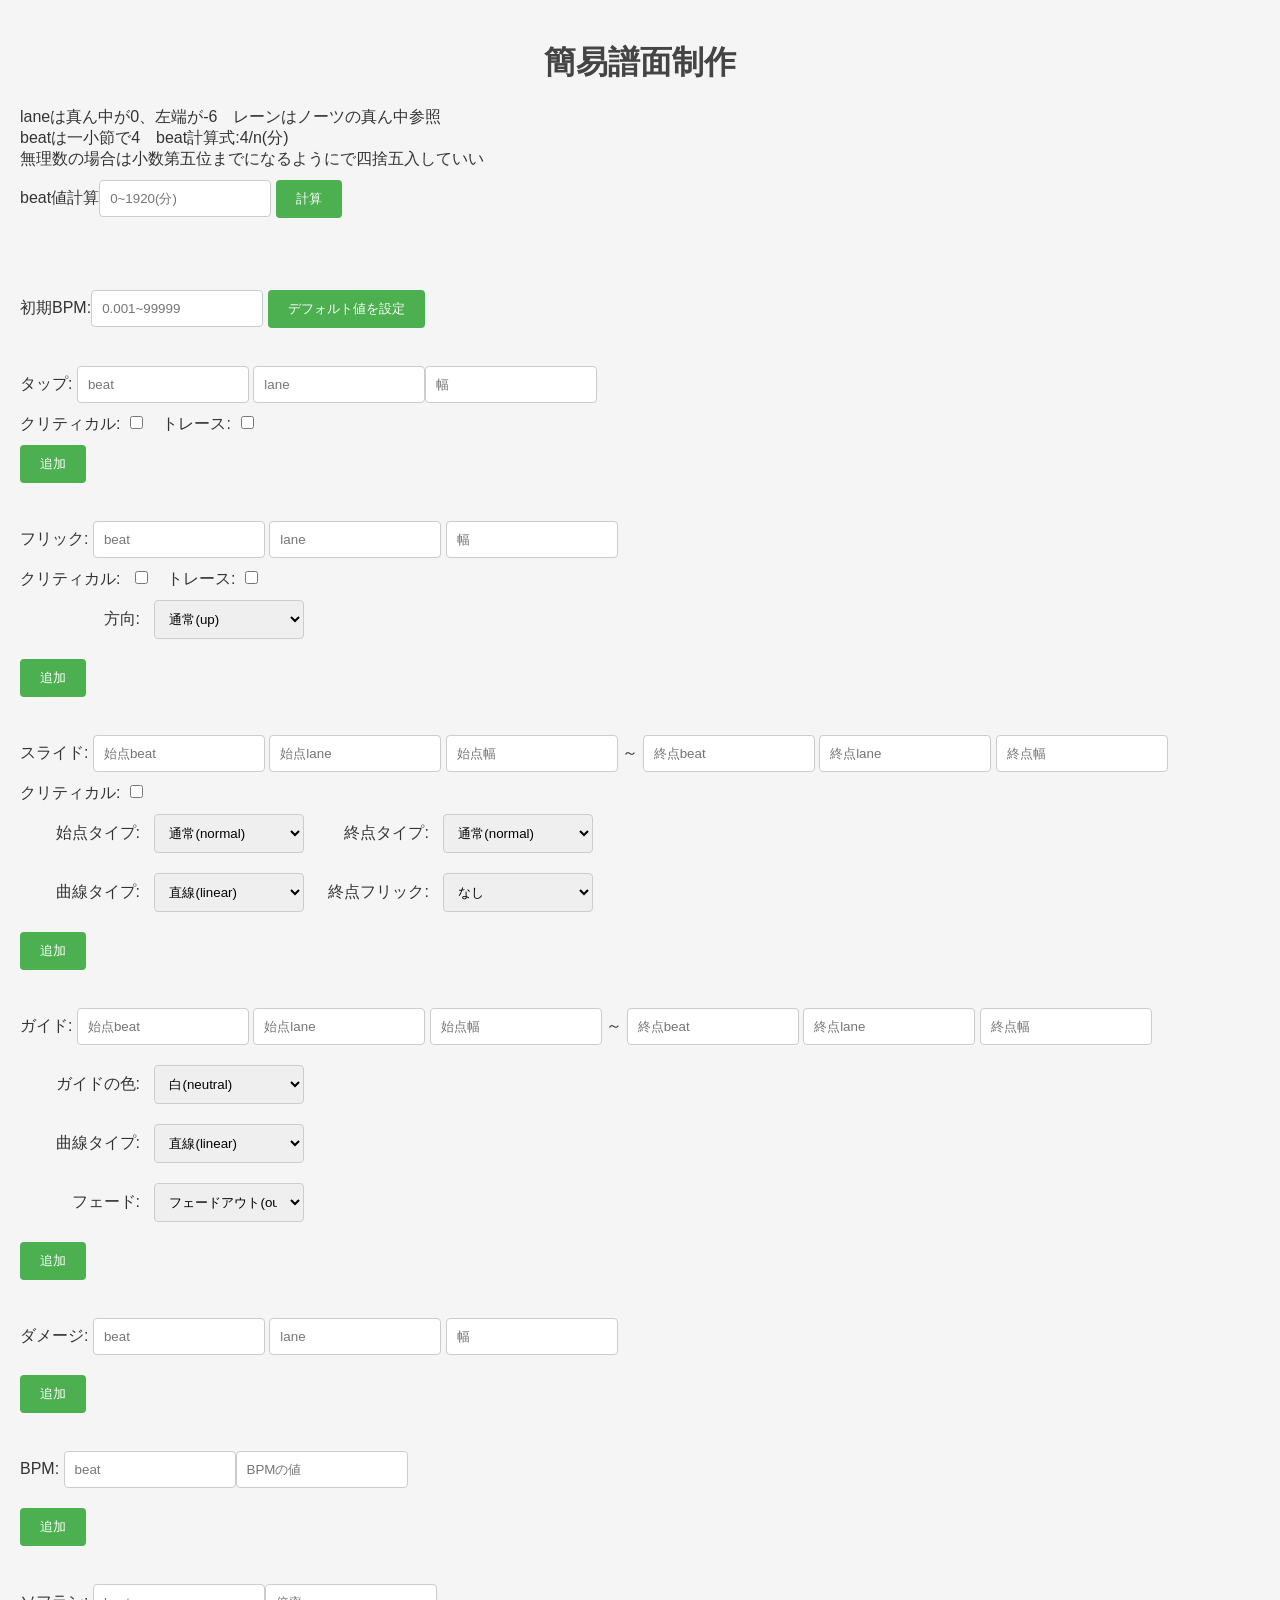
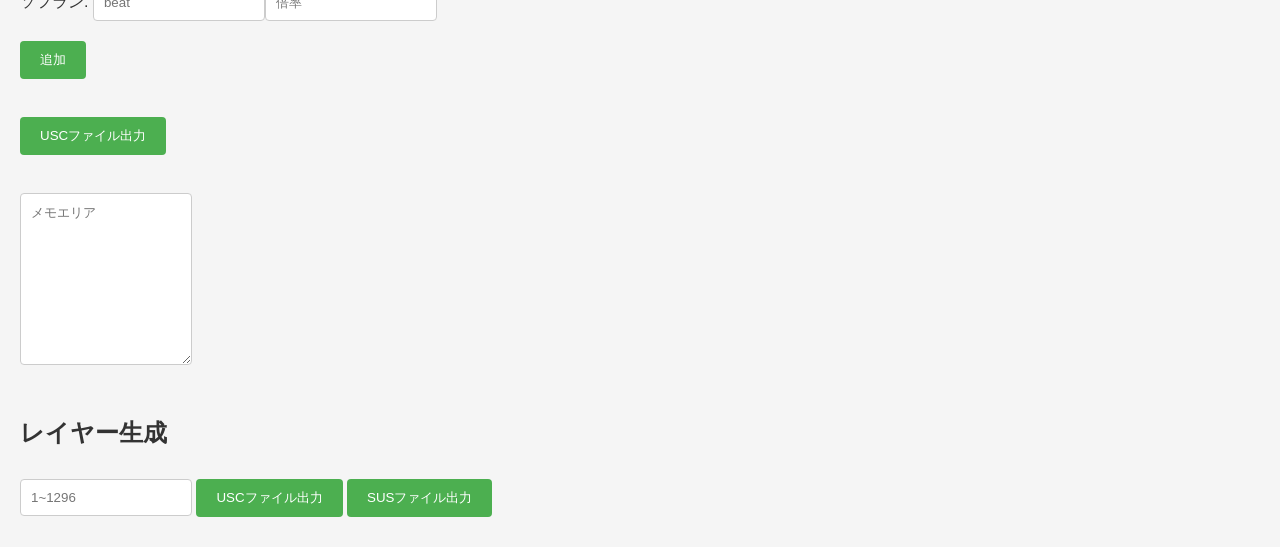
==== Chart.html @ f0b9824b "Add files via upload" ====
<!DOCTYPE html>
<html lang="en">
<head>
<meta charset="UTF-8">
<meta name="viewport" content="width=device-width, initial-scale=1.0">
<title>簡易譜面制作ツール</title>
<link rel="stylesheet" href="Chart.css"> <!-- ここでCSSファイルをリンク -->
</head>
<body>

<h1>簡易譜面制作</h1>
laneは真ん中が0、左端が-6　レーンはノーツの真ん中参照
<br>beatは一小節で4　beat計算式:4/n(分)
<br>無理数の場合は小数第五位までになるようにで四捨五入していい<br>
beat値計算<input type="number" id="beat" min="0" max="1920" placeholder="0~1920(分)">
    <button onclick="calculation()">計算</button>
    <p id="result"></p>
<br><br>
初期BPM:<input type="number" id="inputNumber" min="0.001" max="99999" placeholder="0.001~99999">
<button onclick="setDefault()">デフォルト値を設定</button>
<br><br>

タップ: <input type="number" id="Tapbeat" min="0" max="2000" placeholder="beat">
<input type="number" id="Taplane" min="-12" max="36" placeholder="lane"><input type="number" id="Tapwidth" min="0" max="36" placeholder="幅"><br>
クリティカル:<input type="checkbox" id="Tapcritical">　トレース:<input type="checkbox" id="Taptrace"><br>
<button onclick="Tapadd()">追加</button>
<br><br>

フリック:
<input type="number" id="Flickbeat" min="0" max="2000" placeholder="beat">
<input type="number" id="Flicklane" min="-12" max="24" placeholder="lane">
<input type="number" id="Flickwidth" min="0" max="36" placeholder="幅"><br>
クリティカル:
<input type="checkbox" id="Flickcritical">　トレース:<input type="checkbox" id="Flicktrace"><br>
<label for="Flickmuki">方向:</label>
<select id="Flickmuki">
    <option value="up">通常(up)</option>
    <option value="right">右(right)</option>
    <option value="left">左(left)</option>
    <option value="none">矢印なし(none)</option>
</select><br>
<button onclick="Flickadd()">追加</button>
<br><br>

スライド: 
<input type="number" id="SlidebeatSTART" min="0" max="2000" placeholder="始点beat">
<input type="number" id="SlidelaneSTART" min="-12" max="24" placeholder="始点lane">
<input type="number" id="SlidewidthSTART" min="0" max="36" placeholder="始点幅"> ～
<input type="number" id="SlidebeatEND" min="0" max="2000" placeholder="終点beat">
<input type="number" id="SlidelaneEND" min="-12" max="24" placeholder="終点lane">
<input type="number" id="SlidewidthEND" min="0" max="36" placeholder="終点幅"><br>
クリティカル:<input type="checkbox" id="Slidecritical"><br>
<label for="SlidetypeSTART">始点タイプ:</label>
<select id="SlidetypeSTART">
    <option value="normal">通常(normal)</option>
    <option value="trace">トレース(trace)</option>
    <option value="none">始点消し(none)</option>
</select>
<label for="SlidetypeEND">終点タイプ:</label>
<select id="SlidetypeEND">
    <option value="normal">通常(normal)</option>
    <option value="trace">トレース(trace)</option>
    <option value="none">終点消し(none)</option>
</select><br>
<label for="curve1">曲線タイプ:</label>
<select id="curve1">
    <option value="linear">直線(linear)</option>
    <option value="in">加速(in)</option>
    <option value="out">減速(out)</option>
    <option value="inout">加速+減速(inout)</option>
    <option value="outin">減速+加速(outin)</option>
</select>
<label for="ENDFlickmuki">終点フリック:</label>
<select id="ENDFlickmuki">
    <option value=>なし</option>
    <option value="up">通常(up)</option>
    <option value="right">右(right)</option>
    <option value="left">左(left)</option>
</select><br>
<button onclick="Slideadd()">追加</button>

<br><br>

ガイド:
<input type="number" id="GuidebeatSTART" min="0" max="2000" placeholder="始点beat">
<input type="number" id="GuidelaneSTART" min="-12" max="24" placeholder="始点lane">
<input type="number" id="GuidewidthSTART" min="0" max="36" placeholder="始点幅"> ～
<input type="number" id="GuidebeatEND" min="0" max="2000" placeholder="終点beat">
<input type="number" id="GuidelaneEND" min="-12" max="24" placeholder="終点lane">
<input type="number" id="GuidewidthEND" min="0" max="36" placeholder="終点幅"><br>
<label for="color">ガイドの色:</label>
<select id="color">
    <option value="neutral">白(neutral)</option>
    <option value="red">赤(red)</option>
    <option value="green">緑(green)</option>
    <option value="blue">青(blue)</option>
    <option value="yellow">黄(yellow)</option>
    <option value="purple">紫(purple)</option>
    <option value="cyan">水(cyan)</option>
    <option value="black">黒(black)</option>
</select><br>
<label for="curve2">曲線タイプ:</label>
<select id="curve2">
    <option value="linear">直線(linear)</option>
    <option value="in">加速(in)</option>
    <option value="out">減速(out)</option>
    <option value="inout">加速+減速(outin)</option>
    <option value="outin">減速+加速(inout)</option>
</select><br>
<label for="fade">フェード:</label>
<select id="fade">
    <option value="out">フェードアウト(out)</option>
    <option value="none">フェードなし(none)</option>
    <option value="in">フェードイン(in)</option>
</select><br>
<button onclick="Guideadd()">追加</button>

<br><br>

ダメージ:
<input type="number" id="Damagebeat" min="0" max="2000" placeholder="beat">
<input type="number" id="Damagelane" min="-12" max="24" placeholder="lane">
<input type="number" id="Damagewidth" min="0" max="36" placeholder="幅"><br>
<button onclick="Damageadd()">追加</button>
<br><br>

BPM: <input type="number" id="BPMbeat" min="0" max="2000" placeholder="beat"><input type="number" id="BPMvalue" min="0.001" max="99999" placeholder="BPMの値"><br><button onclick="BPMadd()">追加</button>
<br><br>

ソフラン: <input type="number" id="Speedbeat" min="0" max="2000" placeholder="beat"><input type="number" id="Speedvalue" min="-1000000" max="1000000" placeholder="倍率"><br><button onclick="Speedadd()">追加</button>

<br>
<br>
<button onclick="downloadUSCFile()">USCファイル出力</button>
<br>
<br>
<textarea placeholder="メモエリア"></textarea><br><br>

<h2>レイヤー生成</h2>

<input type="number" id="inputNumber2" min="1" max="1296" placeholder="1~1296">
<button onclick="downloadUSCFile1()">USCファイル出力</button>
<button onclick="downloadSUSFile1()">SUSファイル出力</button>

<script>

function calculation() {
            const beatValue = document.getElementById('beat').value;
            const beatNumber = parseFloat(beatValue);
            const result = 4 / beatNumber;
            const roundedResult = result.toFixed(10);
            document.getElementById('result').innerText = `計算結果: ${roundedResult}`;
            }

function setDefault() {
            var input = document.getElementById("inputNumber");
            if (!input.value) {
                input.value = 160;
            }
        }

var chartData = {
    "usc": {
        "objects": [],
        "offset": -0.0
    },
    "version": 2
};

var tapIdCounter = 0;

function Tapadd() {
    var Tapbeat = parseFloat(document.getElementById("Tapbeat").value);
    var Taplane = parseInt(document.getElementById("Taplane").value);
    var Tapwidth = parseInt(document.getElementById("Tapwidth").value) / 2;
    var Tapcritical = document.getElementById("Tapcritical").checked;
    var Taptrace = document.getElementById("Taptrace").checked;

    if (!isNaN(Tapbeat) && !isNaN(Taplane) && !isNaN(Tapwidth)) {
        var tapObject = {
            "id": tapIdCounter,
            "beat": Tapbeat,
            "critical": Tapcritical,
            "lane": Taplane,
            "size": Tapwidth,
            "timeScaleGroup": 0,
            "trace": Taptrace,
            "type": "single"
        };

        chartData.usc.objects.push(tapObject);
        console.log(chartData);

        // 表示用の要素を作成
        var tapInfo = document.createElement("div");
        tapInfo.className = "saved-info";
        tapInfo.setAttribute("data-tapid", tapIdCounter);
        tapInfo.innerHTML = `タップ  Beat:${Tapbeat}, レーン:${Taplane}, 幅:${Tapwidth * 2}, クリティカル化:${Tapcritical ? '⭕' : '❌'}, トレース化:${Taptrace ? '⭕' : '❌'}<button onclick="deleteTap(this)">削除</button>`;

        var memoArea = document.querySelector("textarea");
        memoArea.insertAdjacentElement("beforebegin", tapInfo);

        tapIdCounter++;
    } else {
        alert("全てのフィールドに有効な値を入力してください。");
    }
}

function deleteTap(button) {
    var infoElement = button.parentElement;
    var tapId = parseInt(infoElement.getAttribute("data-tapid")); // 要素のIDを取得

    var index = findTapIndexById(tapId);
    if (index !== -1) {
        chartData.usc.objects.splice(index, 1);
        console.log(chartData);
    }

    infoElement.parentNode.removeChild(infoElement);
}

function findTapIndexById(tapId) {
    for (var i = 0; i < chartData.usc.objects.length; i++) {
        if (chartData.usc.objects[i].id === tapId) {
            return i;
        }
    }
    return -1;
}

var flickIdCounter = 0;

function Flickadd() {
    var Flickbeat = parseFloat(document.getElementById("Flickbeat").value);
            var Flicklane = parseInt(document.getElementById("Flicklane").value);
            var Flickwidth = parseInt(document.getElementById("Flickwidth").value) / 2;
            var Flickcritical = document.getElementById("Flickcritical").checked;
            var Flickmuki = document.getElementById("Flickmuki").value;
            var Flicktrace = document.getElementById("Flicktrace").checked;

            if (!isNaN(Flickbeat) && !isNaN(Flicklane) && !isNaN(Flickwidth)) {
                var flickObject = {
                    "beat": Flickbeat,
                    "critical": Flickcritical,
                    "direction": Flickmuki,
                    "lane": Flicklane,
                    "size": Flickwidth,
                    "timeScaleGroup": 0,
                    "trace": Flicktrace,
                    "type": "single"
                };

                chartData.usc.objects.push(flickObject);
                console.log(chartData);

                var flickInfo = document.createElement("div");
                flickInfo.className = "saved-info";
                flickInfo.setAttribute("data-flickid", flickIdCounter);
                flickInfo.innerHTML = `フリック　Beat:${Flickbeat}, Lane:${Flicklane}, 幅:${Flickwidth * 2}, 方向:${Flickmuki}, クリティカル化:${Flickcritical ? '⭕' : '❌'}, トレース化:${Flicktrace ? '⭕' : '❌'}<button onclick="deleteFlick(this)">削除</button>`;

                var memoArea = document.querySelector("textarea");
                memoArea.insertAdjacentElement("beforebegin", flickInfo);

                flickIdCounter++;
            } else {
                alert("全てのフィールドに有効な値を入力してください。");
            }
        }

        function deleteFlick(button) {
            var infoElement = button.parentElement;
            var Flickbeat = parseFloat(infoElement.textContent.match(/Beat:\s(\d+(\.\d+)?)/)[1]);
            var index = findFlickIndex(Flickbeat);

            if (index !== -1) {
                chartData.usc.objects.splice(index, 1);
                console.log(chartData);
            }

            infoElement.parentNode.removeChild(infoElement);
        }

        function findFlickIndex(Flickbeat) {
            for (var i = 0; i < chartData.usc.objects.length; i++) {
                if (chartData.usc.objects[i].type === "single" &&
                    chartData.usc.objects[i].beat === Flickbeat) {
                    return i;
                }
            }
            return -1;
        }


var slideIdCounter = 0;

function Slideadd() {
            var SlidebeatSTART = parseFloat(document.getElementById("SlidebeatSTART").value);
            var SlidelaneSTART = parseInt(document.getElementById("SlidelaneSTART").value);
            var SlidewidthSTART = parseInt(document.getElementById("SlidewidthSTART").value) / 2;
            var SlidetypeSTART = document.getElementById("SlidetypeSTART").value;

            var SlidebeatEND = parseFloat(document.getElementById("SlidebeatEND").value);
            var SlidelaneEND = parseInt(document.getElementById("SlidelaneEND").value);
            var SlidewidthEND = parseInt(document.getElementById("SlidewidthEND").value) / 2;
            var SlidetypeEND = document.getElementById("SlidetypeEND").value;

            var curve1 = document.getElementById("curve1").value;
            var ENDFlickmuki = document.getElementById("ENDFlickmuki").value;
            var Slidecritical = document.getElementById("Slidecritical").checked;

            if (!isNaN(SlidebeatSTART) && !isNaN(SlidelaneSTART) && !isNaN(SlidewidthSTART) &&
                !isNaN(SlidebeatEND) && !isNaN(SlidelaneEND) && !isNaN(SlidewidthEND)) {

                var slideObject = {
                    "connections": [
                        {
                            "beat": SlidebeatSTART,
                            "critical": Slidecritical,
                            "ease": curve1,
                            "judgeType": SlidetypeSTART,
                            "lane": SlidelaneSTART,
                            "size": SlidewidthSTART,
                            "timeScaleGroup": 0,
                            "type": "start"
                        },
                        {
                            "beat": SlidebeatEND,
                            "critical": Slidecritical,
                            "judgeType": SlidetypeEND,
                            "lane": SlidelaneEND,
                            "size": SlidewidthEND,
                            "timeScaleGroup": 0,
                            "type": "end"
                        }
                    ],
                    "critical": false,
                    "type": "slide"
                };

                // ENDFlickmukiが空でない場合にdirectionプロパティを追加
                if (ENDFlickmuki !== "") {
                    slideObject.connections[1].direction = ENDFlickmuki;
                }

                chartData.usc.objects.push(slideObject);
                console.log(chartData);

                // 表示用の要素を作成
                var slideInfo = document.createElement("div");
                slideInfo.className = "saved-info";
                slideInfo.setAttribute("data-slideid", slideIdCounter);
                slideInfo.innerHTML = `スライド 始点Beat:${SlidebeatSTART}, 始点Lane:${SlidelaneSTART}, 始点幅:${SlidewidthSTART * 2} 終点Beat:${SlidebeatEND}, 終点Lane:${SlidelaneEND}, 終点幅:${SlidewidthEND * 2}, カーブ:${curve1}, クリティカル化:${Slidecritical ? '⭕' : '❌'}, 始点タイプ:${SlidetypeSTART}, 終点タイプ:${SlidetypeEND}, 終点フリック:${ENDFlickmuki}<button onclick="Slidedelete(this)">削除</button>`;

                var memoArea = document.querySelector("textarea");
                memoArea.insertAdjacentElement("beforebegin", slideInfo);

                slideIdCounter++;
            } else {
                alert("全てのフィールドに有効な値を入力してください。");
            }
        }

        function Slidedelete(button) {
            var infoElement = button.parentElement;
            var SlidebeatSTART = parseFloat(infoElement.textContent.match(/始点Beat:(\d+(\.\d+)?)/)[1]);
            var SlidebeatEND = parseFloat(infoElement.textContent.match(/終点Beat:(\d+(\.\d+)?)/)[1]);
            var index = findSlideIndex(SlidebeatSTART, SlidebeatEND);

            if (index !== -1) {
                chartData.usc.objects.splice(index, 1);
                console.log(chartData);
            }

            infoElement.parentNode.removeChild(infoElement);
        }

        function findSlideIndex(SlidebeatSTART, SlidebeatEND) {
            for (var i = 0; i < chartData.usc.objects.length; i++) {
                if (chartData.usc.objects[i].type === "slide" &&
                    chartData.usc.objects[i].connections[0].beat === SlidebeatSTART &&
                    chartData.usc.objects[i].connections[1].beat === SlidebeatEND) {
                    return i;
                }
            }
            return -1;
        }

function deleteSlide(button) {
    var infoElement = button.parentElement;
    var slideId = parseInt(infoElement.getAttribute("data-slideid"));

    infoElement.parentNode.removeChild(infoElement);

    var SlidebeatSTART = parseFloat(infoElement.textContent.match(/開始Beat:\s(\d+(\.\d+)?)/)[1]);
    var index = findSlideIndex(SlidebeatSTART);
    if (index !== -1) {
        chartData.usc.objects.splice(index, 1);
        console.log(chartData);
    }
}

function findSlideIndex(SlidebeatSTART) {
    for (var i = 0; i < chartData.usc.objects.length; i++) {
        if (chartData.usc.objects[i].type === "slide" &&
            chartData.usc.objects[i].connections[0].beat === SlidebeatSTART) {
            return i;
        }
    }
    return -1;
}

var guideIdCounter = 0;

function Guideadd() {
            var GuidebeatSTART = parseFloat(document.getElementById("GuidebeatSTART").value);
            var GuidelaneSTART = parseInt(document.getElementById("GuidelaneSTART").value);
            var GuidewidthSTART = parseInt(document.getElementById("GuidewidthSTART").value) / 2;

            var GuidebeatEND = parseFloat(document.getElementById("GuidebeatEND").value);
            var GuidelaneEND = parseInt(document.getElementById("GuidelaneEND").value);
            var GuidewidthEND = parseInt(document.getElementById("GuidewidthEND").value) / 2;

            var curve2 = document.getElementById("curve2").value;
            var color = document.getElementById("color").value;
            var fade = document.getElementById("fade").value;

            if (!isNaN(GuidebeatSTART) && !isNaN(GuidelaneSTART) && !isNaN(GuidewidthSTART) &&
                !isNaN(GuidebeatEND) && !isNaN(GuidelaneEND) && !isNaN(GuidewidthEND)) {

                var guideObject = {
                    "color": color,
                    "fade": fade,
                    "midpoints": [
                        {
                            "beat": GuidebeatSTART,
                            "ease": curve2,
                            "lane": GuidelaneSTART,
                            "size": GuidewidthSTART,
                            "timeScaleGroup": 0
                        },
                        {
                            "beat": GuidebeatEND,
                            "ease": curve2,
                            "lane": GuidelaneEND,
                            "size": GuidewidthEND,
                            "timeScaleGroup": 0
                        }
                    ],
                    "type": "guide"
                };

                chartData.usc.objects.push(guideObject);
                console.log(chartData);

                // 表示用の要素を作成
                var guideInfo = document.createElement("div");
                guideInfo.className = "saved-info";
                guideInfo.setAttribute("data-guideid", guideIdCounter);
                guideInfo.innerHTML = `ガイド 始点Beat:${GuidebeatSTART}, 始点Lane:${GuidelaneSTART}, 始点幅:${GuidewidthSTART * 2} 終点Beat:${GuidebeatEND}, 終点Lane:${GuidelaneEND}, 終点幅:${GuidewidthEND * 2}, カーブ:${curve2}, 色:${color}, フェード:${fade}<button onclick="Guidedelete(this)">削除</button>`;

                var memoArea = document.querySelector("textarea");
                memoArea.insertAdjacentElement("beforebegin", guideInfo);

                guideIdCounter++;
            } else {
                alert("全てのフィールドに有効な値を入力してください。");
            }
        }

        function Guidedelete(button) {
            var infoElement = button.parentElement;
            var GuidebeatSTART = parseFloat(infoElement.textContent.match(/始点Beat:(\d+(\.\d+)?)/)[1]);
            var GuidebeatEND = parseFloat(infoElement.textContent.match(/終点Beat:(\d+(\.\d+)?)/)[1]);
            var index = findGuideIndex(GuidebeatSTART, GuidebeatEND);

            if (index !== -1) {
                chartData.usc.objects.splice(index, 1);
                console.log(chartData);
            }

            infoElement.parentNode.removeChild(infoElement);
        }

        function findGuideIndex(GuidebeatSTART, GuidebeatEND) {
            for (var i = 0; i < chartData.usc.objects.length; i++) {
                if (chartData.usc.objects[i].type === "guide" &&
                    chartData.usc.objects[i].midpoints[0].beat === GuidebeatSTART &&
                    chartData.usc.objects[i].midpoints[1].beat === GuidebeatEND) {
                    return i;
                }
            }
            return -1;
        }

var bpmIdCounter = 0;

function BPMadd() {
    var BPMbeat = parseFloat(document.getElementById("BPMbeat").value);
    var BPMvalue = parseFloat(document.getElementById("BPMvalue").value);

    if (!isNaN(BPMbeat) && !isNaN(BPMvalue)) {
        var bpmObject = {
            "id": bpmIdCounter,
            "beat": BPMbeat,
            "bpm": BPMvalue,
            "type": "bpm"
        };

        var index = findTimeScaleGroupIndex();
        if (index === -1) {
            chartData.usc.objects.push(bpmObject);
        } else {
            chartData.usc.objects.splice(index, 0, bpmObject);
        }
        console.log(chartData);

        // 表示用の要素を作成
        var bpmInfo = document.createElement("div");
        bpmInfo.className = "saved-info";
        bpmInfo.setAttribute("data-bpmid", bpmIdCounter);
        bpmInfo.innerHTML = `BPM Beat:${BPMbeat}, BPM:${BPMvalue} <button onclick="deleteBPM(this)">削除</button>`;

        var memoArea = document.querySelector("textarea");
        memoArea.insertAdjacentElement("beforebegin", bpmInfo);

        bpmIdCounter++;
    } else {
        alert("全てのフィールドに有効な値を入力してください。");
    }
}

function deleteBPM(button) {
    var infoElement = button.parentElement;
    var bpmId = parseInt(infoElement.getAttribute("data-bpmid"));

    var index = findBPMIndexById(bpmId);
    if (index !== -1) {
        chartData.usc.objects.splice(index, 1);
        console.log(chartData);
    }

    infoElement.parentNode.removeChild(infoElement);
}

function findBPMIndexById(bpmId) {
    for (var i = 0; i < chartData.usc.objects.length; i++) {
        if (chartData.usc.objects[i].id === bpmId && chartData.usc.objects[i].type === "bpm") {
            return i;
        }
    }
    return -1;
}

function findTimeScaleGroupIndex() {
    for (var i = 0; i < chartData.usc.objects.length; i++) {
        if (chartData.usc.objects[i].type === "timeScaleGroup") {
            return i;
        }
    }
    return -1;
}

var speedIdCounter = 0;

function Speedadd() {
    var Speedbeat = parseFloat(document.getElementById("Speedbeat").value);
    var Speedvalue = parseFloat(document.getElementById("Speedvalue").value);

    if (!isNaN(Speedbeat) && !isNaN(Speedvalue)) {
        var speedChange = {
            "beat": Speedbeat,
            "timeScale": Speedvalue
        };

        var timeScaleGroup = chartData.usc.objects.find(obj => obj.type === "timeScaleGroup");
        if (!timeScaleGroup) {

            timeScaleGroup = {
                "changes": [
                    {
                        "beat": 0,
                        "timeScale": 1
                    }
                ],
                "type": "timeScaleGroup"
            };
            chartData.usc.objects.push(timeScaleGroup);
        }

        timeScaleGroup.changes.push(speedChange);
        console.log(chartData);

        // 表示用の要素を作成
        var speedInfo = document.createElement("div");
        speedInfo.className = "saved-info";
        speedInfo.setAttribute("data-speedid", speedIdCounter);
        speedInfo.innerHTML = `速度変化 Beat:${Speedbeat}, 倍率:${Speedvalue} <button onclick="deleteSpeed(this)">削除</button>`;

        var memoArea = document.querySelector("textarea");
        memoArea.insertAdjacentElement("beforebegin", speedInfo);

        speedIdCounter++;
    } else {
        alert("全てのフィールドに有効な値を入力してください。");
    }
}

function deleteSpeed(button) {
    var infoElement = button.parentElement;
    var speedId = parseInt(infoElement.getAttribute("data-speedid"));

    // 表示されている要素を削除
    infoElement.parentNode.removeChild(infoElement);

    // chartDataから削除
    var Speedbeat = parseFloat(infoElement.textContent.match(/Beat:\s(\d+(\.\d+)?)/)[1]);
    var index = findSpeedChangeIndex(Speedbeat);
    if (index !== -1) {
        chartData.usc.objects.forEach(obj => {
            if (obj.type === "timeScaleGroup") {
                obj.changes.splice(index, 1);
                console.log(chartData);
            }
        });
    }
}

function findSpeedChangeIndex(Speedbeat) {
    // beatに一致するtimeScaleを検索
    for (var obj of chartData.usc.objects) {
        if (obj.type === "timeScaleGroup") {
            for (var i = 0; i < obj.changes.length; i++) {
                if (obj.changes[i].beat === Speedbeat) {
                    return i;
                }
            }
        }
    }
    return -1;
}

var damageIdCounter = 0;

function Damageadd() {
    var Damagebeat = parseFloat(document.getElementById("Damagebeat").value);
    var Damagelane = parseInt(document.getElementById("Damagelane").value);
    var Damagewidth = parseInt(document.getElementById("Damagewidth").value) / 2;

    if (!isNaN(Damagebeat) && !isNaN(Damagelane) && !isNaN(Damagewidth)) {
        var damageObject = {
            "beat": Damagebeat,
            "lane": Damagelane,
            "size": Damagewidth,
            "timeScaleGroup": 0,
            "type": "damage"
        };

        chartData.usc.objects.push(damageObject);
        console.log(chartData);

        // 表示用の要素を作成
        var damageInfo = document.createElement("div");
        damageInfo.className = "saved-info";
        damageInfo.setAttribute("data-damageid", damageIdCounter);
        damageInfo.innerHTML = `ダメージ Beat: ${Damagebeat}, Lane: ${Damagelane}, 幅: ${Damagewidth * 2} <button onclick="deleteDamage(this)">削除</button>`;

        var memoArea = document.querySelector("textarea");
        memoArea.insertAdjacentElement("beforebegin", damageInfo);

        damageIdCounter++;
    } else {
        alert("全てのフィールドに有効な値を入力してください。");
    }
}

function deleteDamage(button) {
    var infoElement = button.parentElement;
    var damageId = parseInt(infoElement.getAttribute("data-damageid"));

    infoElement.parentNode.removeChild(infoElement);

    var Damagebeat = parseFloat(infoElement.textContent.match(/Beat:\s(\d+(\.\d+)?)/)[1]);
    var index = findDamageIndex(Damagebeat);
    if (index !== -1) {
        chartData.usc.objects.splice(index, 1);
        console.log(chartData);
    }
}

function findDamageIndex(Damagebeat) {
    for (var i = 0; i < chartData.usc.objects.length; i++) {
        if (chartData.usc.objects[i].type === "damage" &&
            chartData.usc.objects[i].beat === Damagebeat) {
            return i;
        }
    }
    return -1;
}


function downloadUSCFile() {
    var inputElement = document.getElementById("inputNumber");
    var bpm = parseFloat(inputElement.value);

    if (bpm >= 0.1 && bpm <= 99999) {
        var bpmObject = {
            "beat": 0.0,
            "bpm": bpm,
            "type": "bpm"
        };

        var timeScaleGroupObject = {
            "changes": [
                {
                    "beat": 0.0,
                    "timeScale": 1.0
                }
            ],
            "type": "timeScaleGroup"
        };

        chartData.usc.objects.unshift(bpmObject, timeScaleGroupObject);

        var blob = new Blob([JSON.stringify(chartData, null, 4)], {type: "application/json"});
        
        var link = document.createElement("a");
        link.href = window.URL.createObjectURL(blob);
        link.download = "chart.usc";

        document.body.appendChild(link);
        link.click();

        document.body.removeChild(link);
    } else {
        alert("BPMに数字を入力してください。");
    }
}


function toBase36(num) {
    return num.toString(36).toUpperCase().padStart(2, '0');
}

function downloadUSCFile1() {
    var inputElement = document.getElementById("inputNumber2");
    var number = inputElement.value;

    if (number >= 1 && number <= 1296) {
        // Create a JSON object with the desired content
        var jsonData = {
            "usc": {
                "objects": [
                    {
                        "beat": 0.0,
                        "bpm": 160.0,
                        "type": "bpm"
                    },
                    {
                        "changes": [
                            {
                                "beat": 0.0,
                                "timeScale": 1.0
                            }
                        ],
                        "type": "timeScaleGroup"
                    }
                ],
                "offset": -0.0
            },
            "version": 2
        };

        // Add additional timeScaleGroup objects for numbers larger than 2
        for (var i = 2; i <= number; i++) {
            jsonData.usc.objects.push({
                "changes": [
                    {
                        "beat": 0.0,
                        "timeScale": 1.0
                    }
                ],
                "type": "timeScaleGroup"
            });
        }

        // Convert JSON to Blob
        var blob = new Blob([JSON.stringify(jsonData, null, 4)], {type: "application/json"});
        
        // Create a link element
        var link = document.createElement("a");
        link.href = window.URL.createObjectURL(blob);
        link.download = number + " Layers.usc";

        // Append link to the body and click it
        document.body.appendChild(link);
        link.click();

        // Clean up
        document.body.removeChild(link);
    } else {
        alert("1から1296までの数字を入力してください。");
    }
}

function downloadSUSFile1() {
    var inputElement = document.getElementById("inputNumber2");
    var number = inputElement.value;

    if (number == 1) {
        // Create the content for the .sus file
        var susData = `#TITLE ""\n#ARTIST ""\n#DESIGNER ""\n#WAVEOFFSET 0\n#REQUEST "ticks_per_beat 480"\n#REQUEST "side_lane true"\n#REQUEST "lane_offset 0"\n\n#00002: 4\n\n#BPM01: 160\n#00008: 01\n\n#TIL00: "0'0:1"\n#HISPEED 00`;

        // Convert content to Blob
        var blob = new Blob([susData], {type: "text/plain"});

        // Create a link element
        var link = document.createElement("a");
        link.href = window.URL.createObjectURL(blob);
        link.download = "1 Layer.sus";

        // Append link to the body and click it
        document.body.appendChild(link);
        link.click();

        // Clean up
        document.body.removeChild(link);
    } else if (number >= 2 && number <= 1296) {
        // Create the content for the .sus file
        var susData = `#TITLE ""\n#ARTIST ""\n#DESIGNER ""\n#WAVEOFFSET 0\n#REQUEST "ticks_per_beat 480"\n#REQUEST "side_lane true"\n#REQUEST "lane_offset 0"\n\n#00002: 4\n\n#BPM01: 160\n#00008: 01\n\n#TIL00: "0'0:1"\n#HISPEED 00\n`;

        for (var i = 1; i < number; i++) {
            var base36Number = toBase36(i);
            susData += `#TIL${base36Number}: "0'0:1"\n#HISPEED ${base36Number}\n`;
        }

        // Convert content to Blob
        var blob = new Blob([susData], {type: "text/plain"});

        // Create a link element
        var link = document.createElement("a");
        link.href = window.URL.createObjectURL(blob);
        link.download = number + " Layers.sus";

        // Append link to the body and click it
        document.body.appendChild(link);
        link.click();

        // Clean up
        document.body.removeChild(link);
    } else {
        alert("1から1296までの数字を入力してください。");
    }
}
</script>

</body>
</html>
---- Chart.css ----
/* Cheat.css */

body {
    font-family: Arial, sans-serif;
    background-color: #f5f5f5;
    color: #333;
    margin: 0;
    padding: 20px;
}

h1 {
    text-align: center;
    color: #444;
}

input[type="number"], select, textarea {
    width: calc(100% - 20px);
    padding: 10px;
    margin: 10px 0;
    border: 1px solid #ccc;
    border-radius: 4px;
}

button {
    background-color: #4CAF50;
    color: white;
    padding: 10px 20px;
    margin: 10px 0;
    border: none;
    border-radius: 4px;
    cursor: pointer;
}

button:hover {
    background-color: #45a049;
}

textarea {
    width: calc(100% - 22px);
    height: 150px;
    padding: 10px;
    border: 1px solid #ccc;
    border-radius: 4px;
}

.saved-info {
    background-color: #ffffff;
    border: 1px solid #ddd;
    border-radius: 4px;
    padding: 10px;
    margin: 10px 0;
}

.saved-info button {
    background-color: #ff4d4d;
    color: white;
    padding: 5px 10px;
    border: none;
    border-radius: 4px;
    cursor: pointer;
    margin-left: 10px;
}

.saved-info button:hover {
    background-color: #ff3333;
}

label {
    display: inline-block;
    width: 120px;
    text-align: right;
    margin-right: 10px;
}

input[type="checkbox"] {
    margin-left: 10px;
}

@media (min-width: 768px) {
    input[type="number"], select, textarea {
        width: 150px;
    }
}
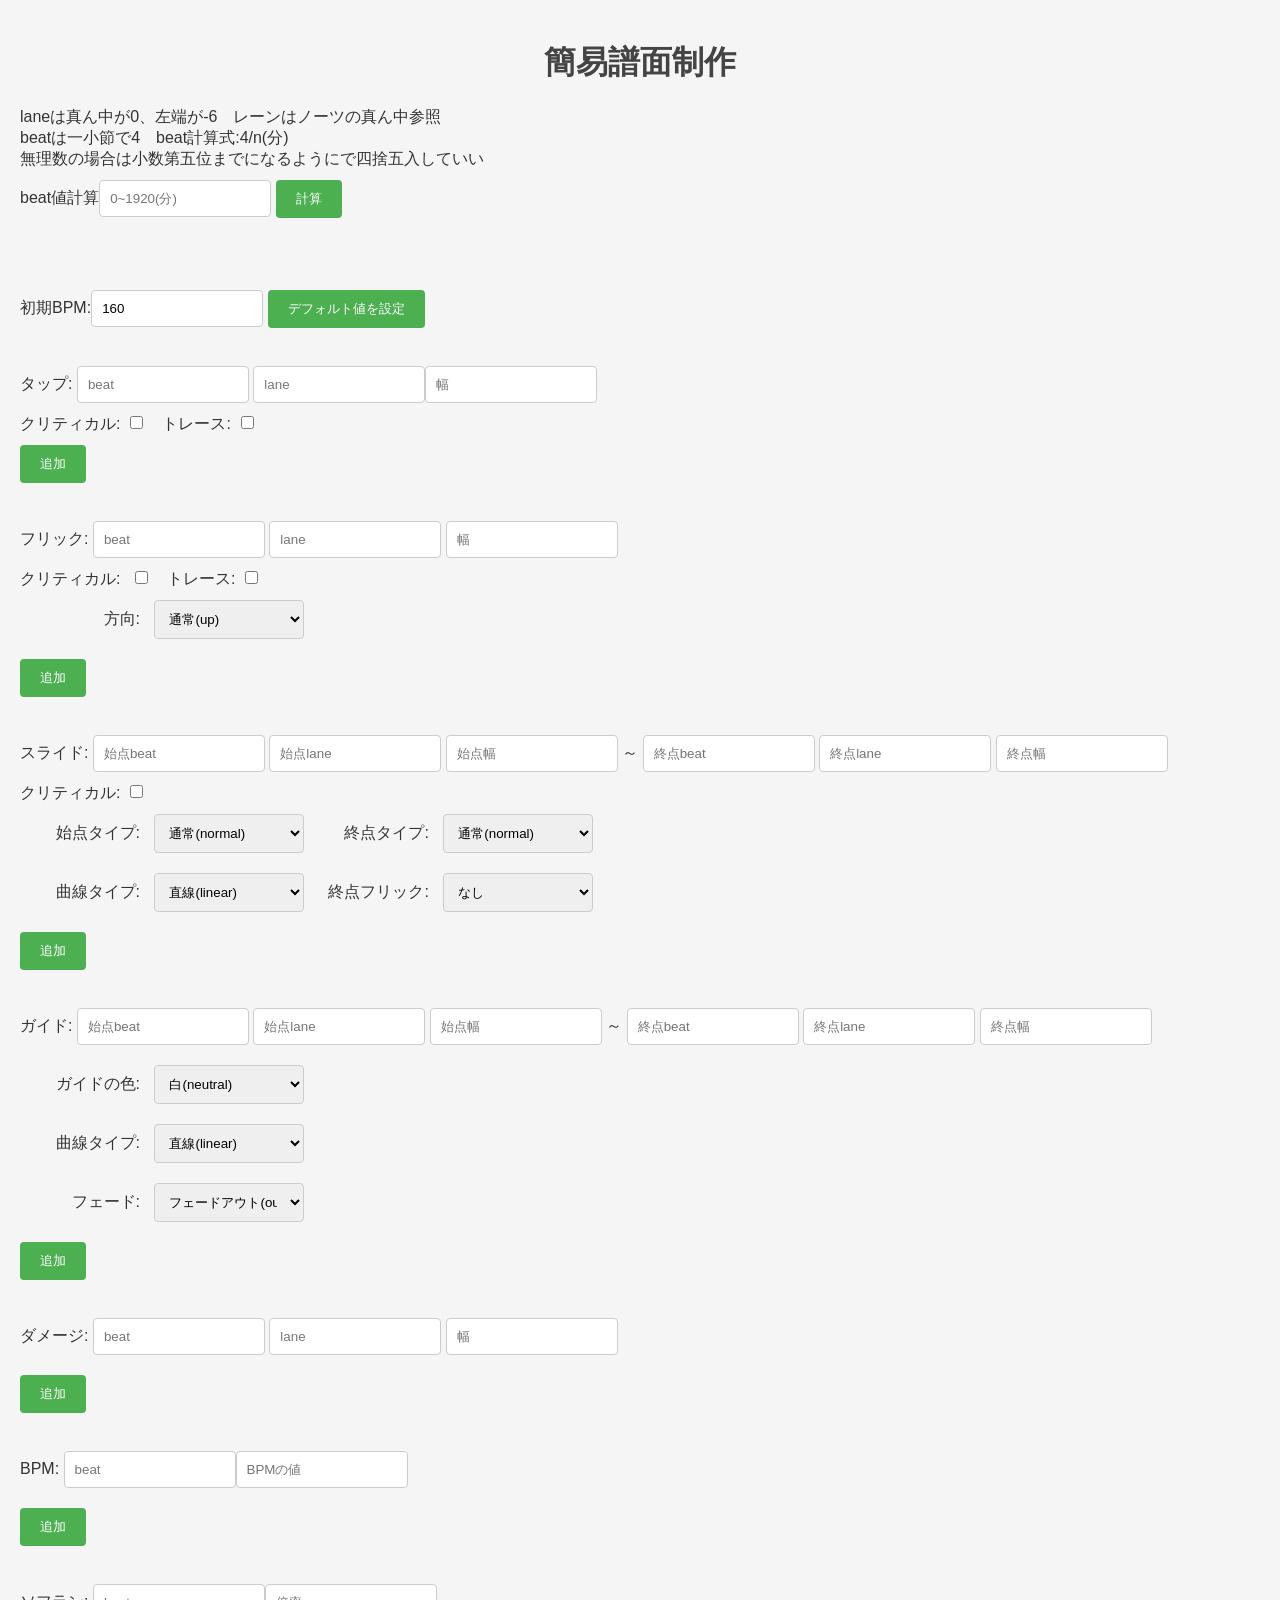
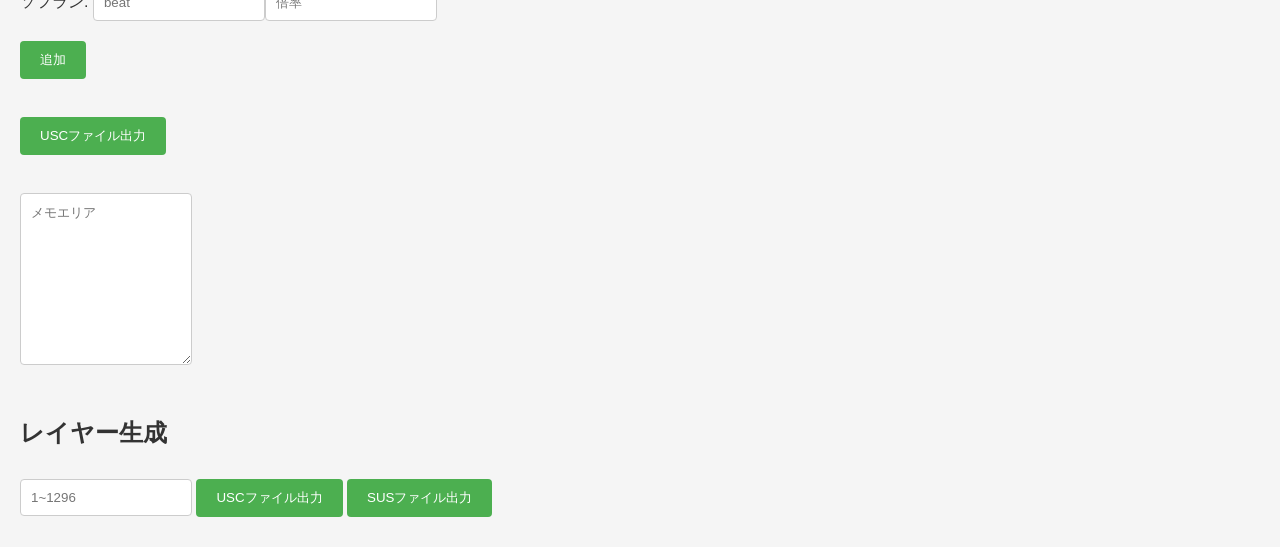
==== commit 65c29814: "Add files via upload" ====
--- a/Chart.html
+++ b/Chart.html
@@ -152,12 +152,9 @@
             document.getElementById('result').innerText = `計算結果: ${roundedResult}`;
             }
 
-function setDefault() {
-            var input = document.getElementById("inputNumber");
-            if (!input.value) {
-                input.value = 160;
-            }
-        }
+            document.addEventListener('DOMContentLoaded', function() {
+            document.getElementById('inputNumber').value = 160;
+        });
 
 var chartData = {
     "usc": {
